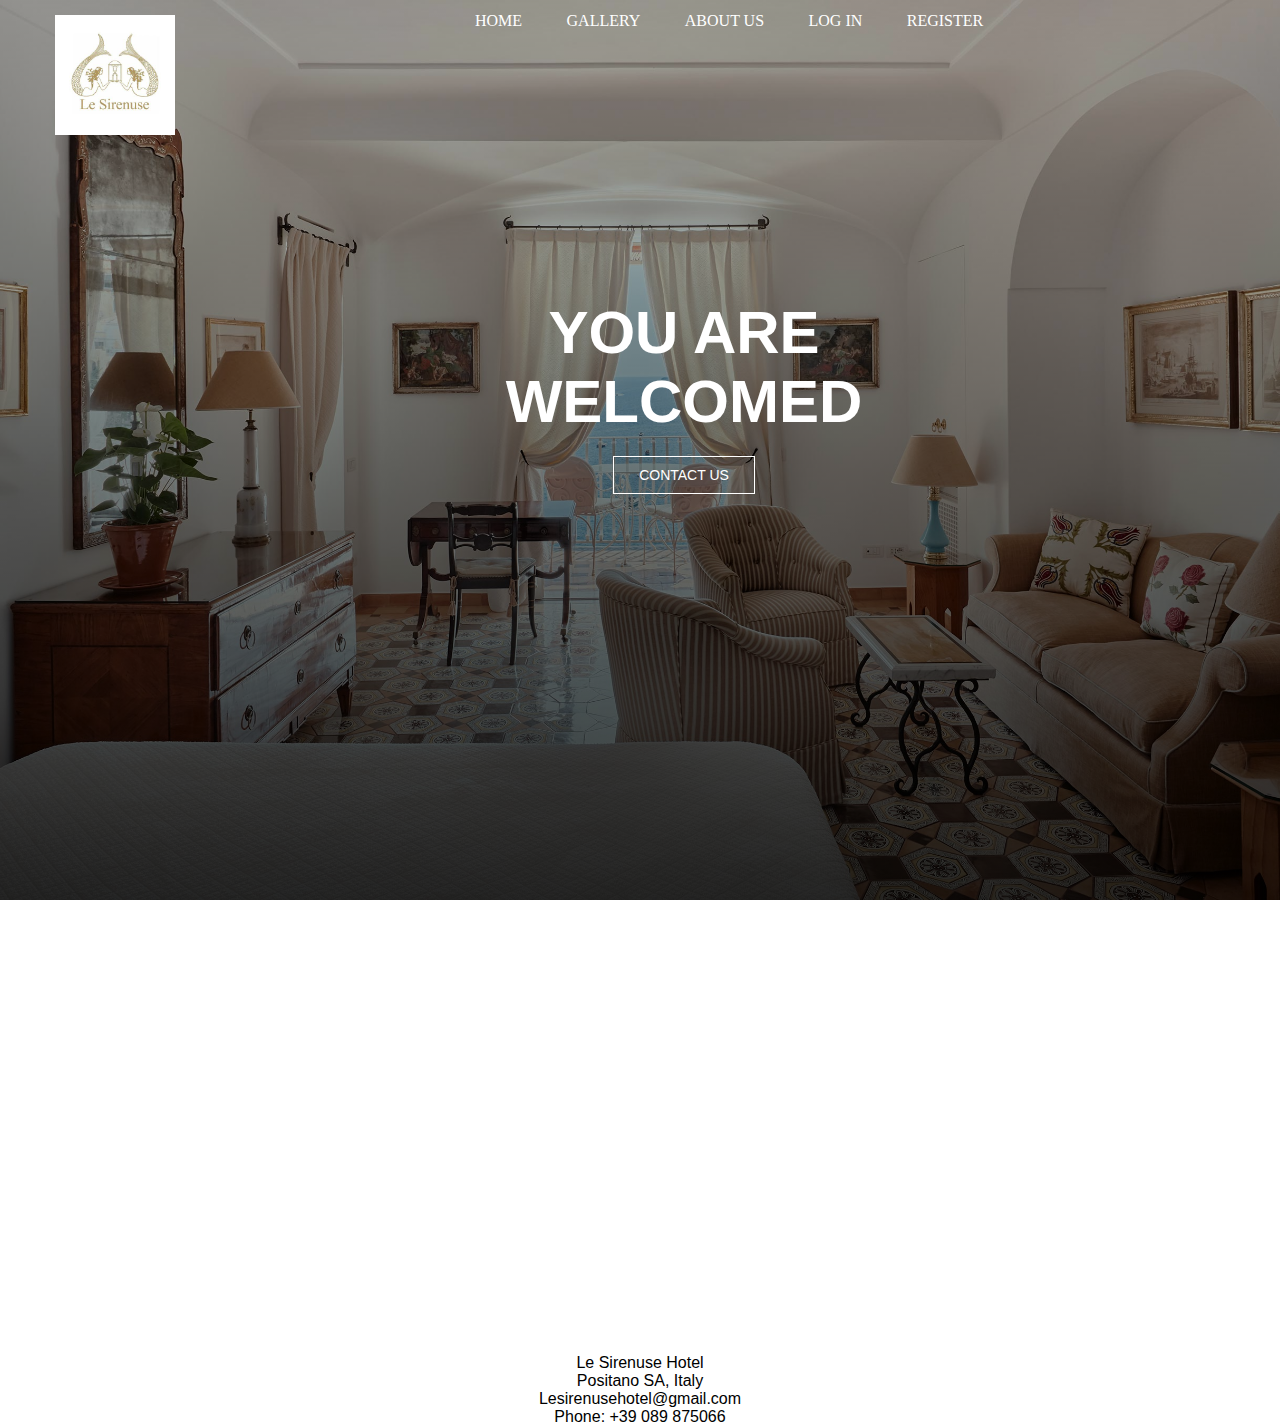
==== Le Sirenuse Hotel/index.html @ cdd6915c "changes" ====
<!DOCTYPE html>
<html>
<head>
	<title>Home Page</title>
	<link rel="stylesheet" type="text/css" href="css/style.css">
</head>
<body>     
<header>
    <div class="wrapper">
        <div class="logo">
            <img src="images/logo.png" alt="">
        </div>
        
<ul class="nav-area">
<li><a href="#">Home</a></li>
<li><a href="gallery.html">Gallery</a></li>
<li><a href="aboutus.html">About us</a></li>
<li><a href="login.html">Log in</a></li>
<li><a href="register.html">Register</a></li>
</ul>
</div>

<div class="welcome-text">
        <h1>

        	You Are Welcomed
		</h1>
        <p style="text-align:top;"><a href="contact.html">Contact US</a></p>
    </div>
</header>
<p> <iframe src="https://www.google.com/maps/embed?pb=!1m14!1m8!1m3!1d12112.1836016026!2d14.4875927!3d40.6288697!3m2!1i1024!2i768!4f13.1!3m3!1m2!1s0x0%3A0xa86b9262929ea12!2sLe%20Sirenuse!5e0!3m2!1sen!2snp!4v1628563063760!5m2!1sen!2snp" width="1400" height="450" style="border:0;" allowfullscreen="" loading="lazy"></iframe></p>
<footer>
            <p align="center" fontsize="10">Le Sirenuse Hotel</p>
            <p align="center">Positano SA, Italy</p>
            <p align="center">Lesirenusehotel@gmail.com</p>
            <p align="center">Phone: +39 089 875066</p>
        </footer>



</body>
</html>
---- Le Sirenuse Hotel/css/style.css ----
*{
    margin: 0;
    padding: 0;
}
body{
    font-family: 'Lato', sans-serif;
    height: 100%;
}
.wrapper{
    width: 1170px;
    margin: auto;
}
header{
    background: linear-gradient(rgba(0,0,0,0.2),rgba(0,0,0,0.8)),url("../images/d.jpg");
    height: 100vh;
    background-repeat: no-repeat;
    -webkit-background-size: cover;
    background-size: cover;
    background-position: center center;
    position: relative;
}
.nav-area{
    display: flex;
    flex-direction: column;
    line-height: 2.60;
    margin-top: -2px;
    float: top right;
    display: inline;
    list-style: none;
    margin-top: 30px;
}
.nav-area li{
    display: inline-block;
}
.nav-area li a {
color: #fff;
text-decoration: none;
padding: 5px 20px;
font-family: poppins;
font-size: 16px;
text-transform: uppercase;
}
.nav-area li a:hover{
    background: #fff;
    color: #333;
}

.logo{
    float: left;
}
.logo img{
    width: 30%;
    padding: 15px 0;
}
.welcome-text{
    position: absolute;
    width: 600px;
    height: 300px;
    margin: 20% 30%;
    text-align: center;
}
.welcome-text h1{
    text-align: center;
    color: #fff;
    text-transform: uppercase;
    font-size: 60px;
}
.welcome-text a{
    border: 1px solid #fff;
    padding: 10px 25px;
    text-decoration: none;
    text-transform: uppercase;
    font-size: 14px;
    margin-top: 20px;
    display: inline-block;
    color: #fff;
}
.welcome-text a:hover{
    background: #fff;
    color: #333;
}

/*resposive*/

@media (max-width:600px){
    .wrapper {
width: 100%;
}
.logo {
float: none;
width: 50%;
text-align: center;
margin: auto;
}
img {
width: 100%;
height: 100%;
}
.nav-area {
float: none;
margin-top: 0;
}
    .nav-area li a {
padding: 5px;
font-size: 11px;
}
.nav-area {
text-align: center;
}
    .welcome-text {
width: 100%;
height: auto;
margin: 30% 0;
}
    .welcome-text h1 {
font-size: 30px;
}h1{
    color: white;
    text-align: center;
    padding: 10px;
}
.gallery{
    float: left;
    width: 23%;
    margin: 10px;
    border: 2px solid white;
}
.gallery:hover{
    border: 2px solid black;
}
img{
    width: 100%;
    height: auto;
}
.des{
    padding: 25px;
    text-align: center;
    background-color: #18cebd;
}
}
.container {
    max-width: 1200px;
    margin: 0 auto;
    padding: 20px;
  }
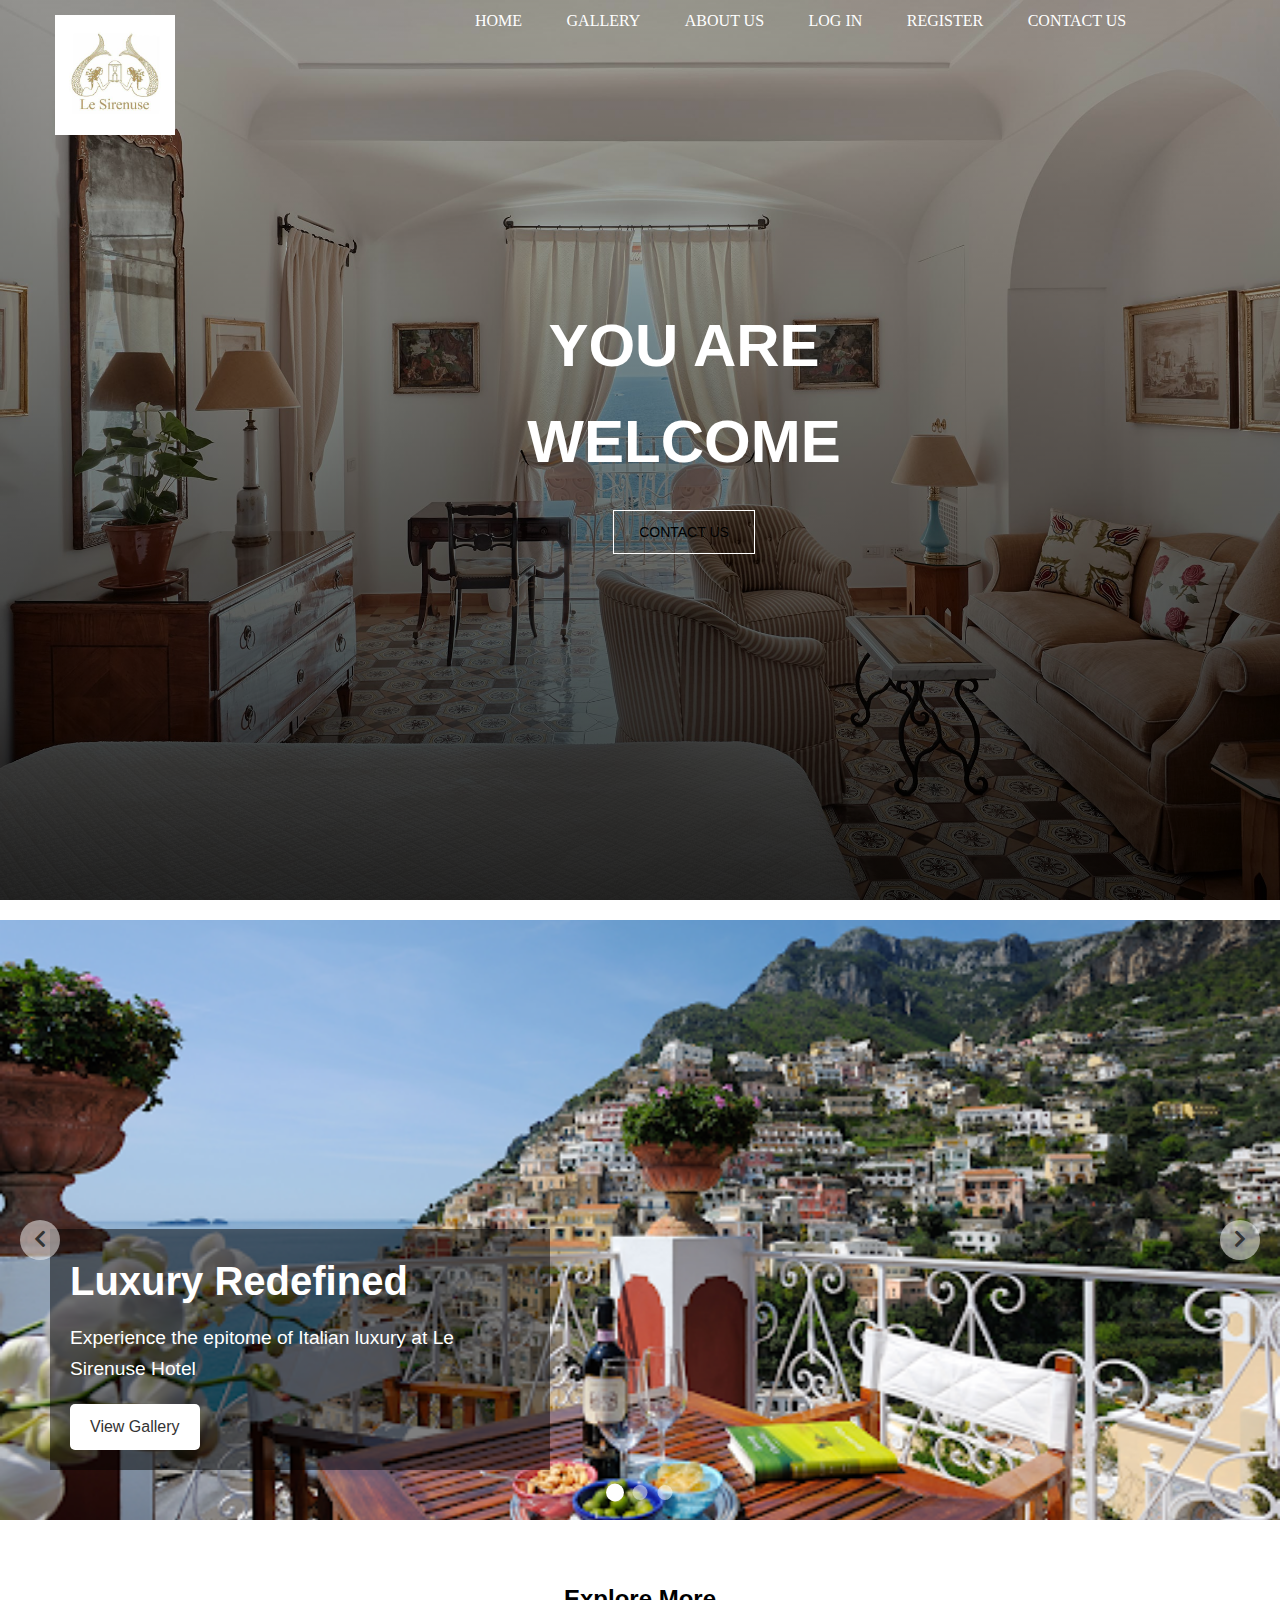
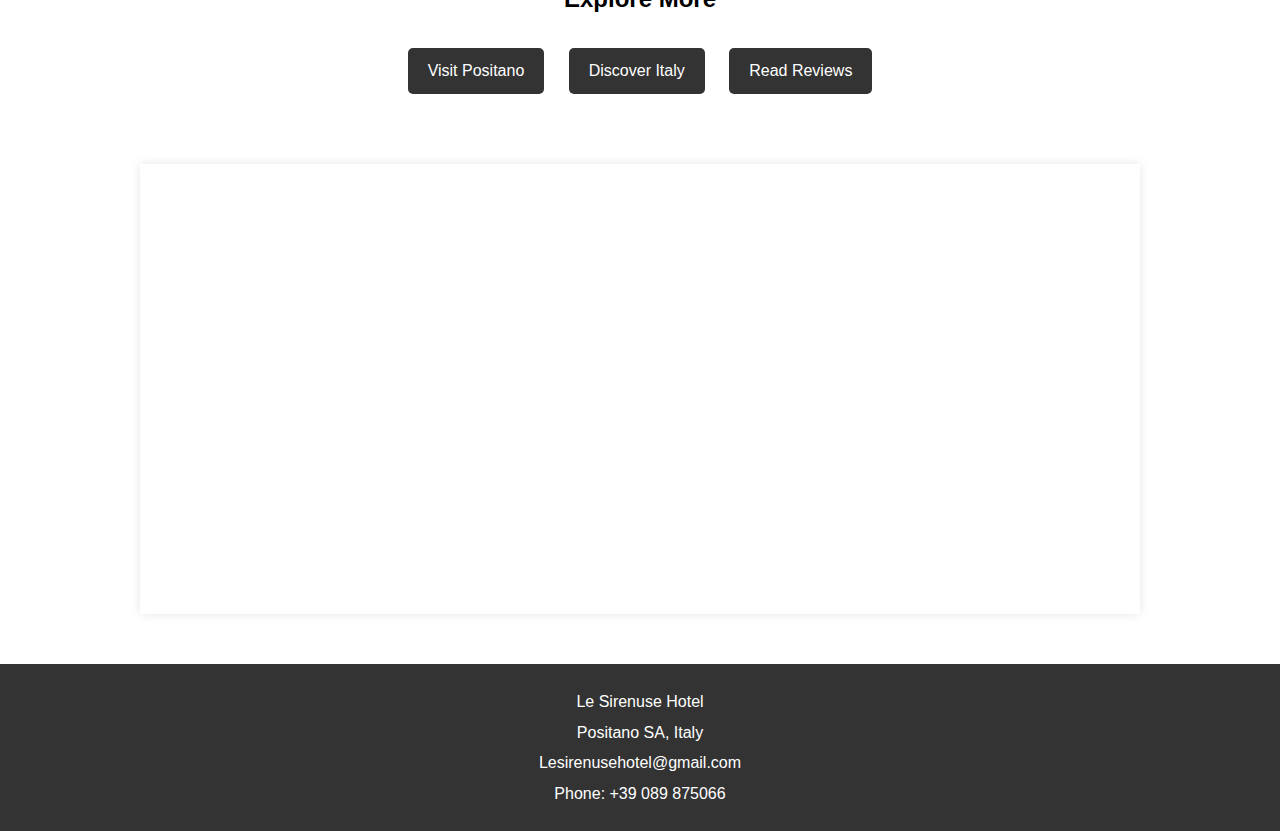
==== commit 957325a3: "final updates" ====
--- a/Le Sirenuse Hotel/index.html
+++ b/Le Sirenuse Hotel/index.html
@@ -3,6 +3,7 @@
 <head>
 	<title>Home Page</title>
 	<link rel="stylesheet" type="text/css" href="css/style.css">
+	<link rel="stylesheet" href="https://cdnjs.cloudflare.com/ajax/libs/font-awesome/5.15.3/css/all.min.css">
 </head>
 <body>     
 <header>
@@ -11,32 +12,131 @@
             <img src="images/logo.png" alt="">
         </div>
         
-<ul class="nav-area">
-<li><a href="#">Home</a></li>
-<li><a href="gallery.html">Gallery</a></li>
-<li><a href="aboutus.html">About us</a></li>
-<li><a href="login.html">Log in</a></li>
-<li><a href="register.html">Register</a></li>
-</ul>
+        <ul class="nav-area">
+            <li><a href="#">Home</a></li>
+            <li><a href="gallery.html">Gallery</a></li>
+            <li><a href="aboutus.html">About us</a></li>
+            <li><a href="login.html">Log in</a></li>
+            <li><a href="register.html">Register</a></li>
+            <li><a href="contact.html">Contact Us</a></li>
+        </ul>
+    </div>
+
+
+<div class="welcome-text">
+    <h1>You Are Welcome</h1>
+    <p><a href="contact.html">Contact US</a></p>
+</div>
+</header>
+
+<div class="slider">
+    <div class="slide active">
+        <img src="images/a.jpg" alt="Hotel Exterior">
+        <div class="slide-content">
+            <h2>Luxury Redefined</h2>
+            <p>Experience the epitome of Italian luxury at Le Sirenuse Hotel</p>
+            <a href="gallery.html">View Gallery</a>
+        </div>
+    </div>
+    <div class="slide">
+        <img src="images/d.jpg" alt="Luxury Room">
+        <div class="slide-content">
+            <h2>Elegant Accommodations</h2>
+            <p>Our rooms offer breathtaking views and unparalleled comfort</p>
+            <a href="aboutus.html">Learn More</a>
+        </div>
+    </div>
+    <div class="slide">
+        <img src="images/s.jpg" alt="Swimming Pool">
+        <div class="slide-content">
+            <h2>Unforgettable Experiences</h2>
+            <p>Create lasting memories in our world-class facilities</p>
+            <a href="contact.html">Book Now</a>
+        </div>
+    </div>
+    
+    <div class="slider-controls">
+        <button class="prev-slide"><i class="fas fa-chevron-left"></i></button>
+        <button class="next-slide"><i class="fas fa-chevron-right"></i></button>
+    </div>
+    
+    <div class="slider-nav">
+        <button class="active"></button>
+        <button></button>
+        <button></button>
+    </div>
 </div>
 
-<div class="welcome-text">
-        <h1>
-
-        	You Are Welcomed
-		</h1>
-        <p style="text-align:top;"><a href="contact.html">Contact US</a></p>
-    </div>
-</header>
-<p> <iframe src="https://www.google.com/maps/embed?pb=!1m14!1m8!1m3!1d12112.1836016026!2d14.4875927!3d40.6288697!3m2!1i1024!2i768!4f13.1!3m3!1m2!1s0x0%3A0xa86b9262929ea12!2sLe%20Sirenuse!5e0!3m2!1sen!2snp!4v1628563063760!5m2!1sen!2snp" width="1400" height="450" style="border:0;" allowfullscreen="" loading="lazy"></iframe></p>
-<footer>
-            <p align="center" fontsize="10">Le Sirenuse Hotel</p>
-            <p align="center">Positano SA, Italy</p>
-            <p align="center">Lesirenusehotel@gmail.com</p>
-            <p align="center">Phone: +39 089 875066</p>
-        </footer>
+<div class="external-links">
+    <h2>Explore More</h2>
+    <a href="https://www.positano.com" target="_blank">Visit Positano</a>
+    <a href="https://www.italia.it/en" target="_blank">Discover Italy</a>
+    <a href="https://www.tripadvisor.com/Hotel_Review-g194862-d195202-Reviews-Le_Sirenuse-Positano_Amalfi_Coast_Campania.html" target="_blank">Read Reviews</a>
+</div>
 
 
+<div class="map-container">
+    <iframe src="https://www.google.com/maps/embed?pb=!1m14!1m8!1m3!1d12112.1836016026!2d14.4875927!3d40.6288697!3m2!1i1024!2i768!4f13.1!3m3!1m2!1s0x0%3A0xa86b9262929ea12!2sLe%20Sirenuse!5e0!3m2!1sen!2snp!4v1628563063760!5m2!1sen!2snp" width="1000" height="450" allowfullscreen="" loading="lazy"></iframe>
+</div>
+
+<footer>
+    <p>Le Sirenuse Hotel</p>
+    <p>Positano SA, Italy</p>
+    <p>Lesirenusehotel@gmail.com</p>
+    <p>Phone: ‪+39 089 875066‬</p>
+</footer>
+
+<script>
+    let currentSlide = 0;
+    const slides = document.querySelectorAll('.slide');
+    const buttons = document.querySelectorAll('.slider-nav button');
+    const prevButton = document.querySelector('.prev-slide');
+    const nextButton = document.querySelector('.next-slide');
+
+    function showSlide(index) {
+        slides.forEach(slide => slide.classList.remove('active'));
+        buttons.forEach(button => button.classList.remove('active'));
+        
+        slides[index].classList.add('active');
+        buttons[index].classList.add('active');
+    }
+
+    function nextSlide() {
+        currentSlide = (currentSlide + 1) % slides.length;
+        showSlide(currentSlide);
+    }
+
+    function prevSlide() {
+        currentSlide = (currentSlide - 1 + slides.length) % slides.length;
+        showSlide(currentSlide);
+    }
+
+    // Change slide every 5 seconds
+    let slideInterval = setInterval(nextSlide, 5000);
+
+    // Add click handlers for navigation buttons
+    buttons.forEach((button, index) => {
+        button.addEventListener('click', () => {
+            currentSlide = index;
+            showSlide(currentSlide);
+            clearInterval(slideInterval);
+            slideInterval = setInterval(nextSlide, 5000);
+        });
+    });
+
+    // Add click handlers for prev/next buttons
+    prevButton.addEventListener('click', () => {
+        prevSlide();
+        clearInterval(slideInterval);
+        slideInterval = setInterval(nextSlide, 5000);
+    });
+
+    nextButton.addEventListener('click', () => {
+        nextSlide();
+        clearInterval(slideInterval);
+        slideInterval = setInterval(nextSlide, 5000);
+    });
+</script>
 
 </body>
-</html>
+</html>--- a/Le Sirenuse Hotel/css/style.css
+++ b/Le Sirenuse Hotel/css/style.css
@@ -1,10 +1,13 @@
+/* Global Styles */
 *{
     margin: 0;
     padding: 0;
+    box-sizing: border-box;
 }
 body{
     font-family: 'Lato', sans-serif;
     height: 100%;
+    line-height: 1.6;
 }
 .wrapper{
     width: 1170px;
@@ -73,15 +76,246 @@
     font-size: 14px;
     margin-top: 20px;
     display: inline-block;
-    color: #fff;
+    color: #000000;
 }
 .welcome-text a:hover{
     background: #fff;
     color: #333;
 }
 
-/*resposive*/
-
+/* Slider Styles */
+.slider {
+    width: 100%;
+    height: 600px;
+    position: relative;
+    overflow: hidden;
+    margin-top: 20px;
+}
+
+.slide {
+    position: absolute;
+    width: 100%;
+    height: 100%;
+    opacity: 0;
+    transition: opacity 1s ease-in-out;
+}
+
+.slide.active {
+    opacity: 1;
+}
+
+.slide img {
+    width: 100%;
+    height: 100%;
+    object-fit: cover;
+}
+
+.slide-content {
+    position: absolute;
+    bottom: 50px;
+    left: 50px;
+    color: white;
+    background: rgba(0,0,0,0.5);
+    padding: 20px;
+    max-width: 500px;
+}
+
+.slide-content h2 {
+    font-size: 2.5em;
+    margin-bottom: 10px;
+}
+
+.slide-content p {
+    font-size: 1.2em;
+    margin-bottom: 20px;
+}
+
+.slide-content a {
+    display: inline-block;
+    padding: 10px 20px;
+    background: #fff;
+    color: #333;
+    text-decoration: none;
+    border-radius: 5px;
+    transition: all 0.3s ease;
+}
+
+.slide-content a:hover {
+    background: #333;
+    color: #fff;
+}
+
+.slider-nav {
+    position: absolute;
+    bottom: 20px;
+    left: 50%;
+    transform: translateX(-50%);
+    display: flex;
+    gap: 10px;
+    z-index: 10;
+}
+
+.slider-nav button {
+    width: 15px;
+    height: 15px;
+    border-radius: 50%;
+    border: none;
+    background: rgba(255,255,255,0.5);
+    cursor: pointer;
+    transition: all 0.3s ease;
+}
+
+.slider-nav button.active {
+    background: white;
+    transform: scale(1.2);
+}
+
+.slider-controls {
+    position: absolute;
+    top: 50%;
+    width: 100%;
+    display: flex;
+    justify-content: space-between;
+    padding: 0 20px;
+    z-index: 10;
+}
+
+.slider-controls button {
+    background: rgba(255,255,255,0.5);
+    border: none;
+    width: 40px;
+    height: 40px;
+    border-radius: 50%;
+    cursor: pointer;
+    color: #333;
+    font-size: 1.2em;
+    transition: all 0.3s ease;
+}
+
+.slider-controls button:hover {
+    background: white;
+}
+
+/* External Links Section */
+.external-links {
+    margin: 40px auto;
+    max-width: 1200px;
+    padding: 20px;
+    text-align: center;
+}
+
+.external-links h2 {
+    margin-bottom: 20px;
+}
+
+.external-links a {
+    display: inline-block;
+    margin: 10px;
+    padding: 10px 20px;
+    background: #333;
+    color: white;
+    text-decoration: none;
+    border-radius: 5px;
+    transition: all 0.3s ease;
+}
+
+.external-links a:hover {
+    background: #555;
+}
+
+/* Gallery Styles */
+.gallery-container {
+    display: flex;
+    flex-wrap: wrap;
+    justify-content: center;
+    gap: 20px;
+    padding: 20px;
+}
+
+.gallery{
+    float: left;
+    width: 23%;
+    margin: 10px;
+    border: 2px solid white;
+}
+.gallery:hover{
+    border: 2px solid black;
+}
+.gallery img{
+    width: 100%;
+    height: auto;
+}
+.des{
+    padding: 25px;
+    text-align: center;
+    background-color: #18cebd;
+}
+
+/* Contact Form Styles */
+.contact-form {
+    max-width: 600px;
+    margin: 50px auto;
+    padding: 20px;
+    background: #f9f9f9;
+    border-radius: 5px;
+}
+
+.input_field {
+    margin-bottom: 15px;
+}
+
+.input_field input,
+.input_field textarea {
+    width: 100%;
+    padding: 10px;
+    border: 1px solid #ddd;
+    border-radius: 4px;
+}
+
+.btn input[type="submit"] {
+    background: #333;
+    color: white;
+    padding: 10px 20px;
+    border: none;
+    border-radius: 4px;
+    cursor: pointer;
+}
+
+.btn input[type="submit"]:hover {
+    background: #555;
+}
+
+/* Login and Register Forms */
+.auth-form {
+    max-width: 400px;
+    margin: 50px auto;
+    padding: 20px;
+    background: #f9f9f9;
+    border-radius: 5px;
+}
+
+.auth-form input {
+    width: 100%;
+    padding: 10px;
+    margin-bottom: 15px;
+    border: 1px solid #ddd;
+    border-radius: 4px;
+}
+
+/* Footer */
+footer {
+    background-color: #333;
+    color: white;
+    padding: 20px;
+    text-align: center;
+    margin-top: 50px;
+}
+
+footer p {
+    margin: 5px 0;
+}
+
+/* Responsive Design */
 @media (max-width:600px){
     .wrapper {
 width: 100%;
@@ -99,6 +333,7 @@
 .nav-area {
 float: none;
 margin-top: 0;
+text-align: center;
 }
     .nav-area li a {
 padding: 5px;
@@ -119,23 +354,22 @@
     text-align: center;
     padding: 10px;
 }
-.gallery{
-    float: left;
-    width: 23%;
-    margin: 10px;
-    border: 2px solid white;
-}
-.gallery:hover{
-    border: 2px solid black;
-}
-img{
-    width: 100%;
-    height: auto;
-}
-.des{
-    padding: 25px;
-    text-align: center;
-    background-color: #18cebd;
+.gallery {
+    width: 100%;
+}
+
+.slide-content {
+    left: 20px;
+    right: 20px;
+    max-width: none;
+}
+
+.slide-content h2 {
+    font-size: 1.8em;
+}
+
+.slide-content p {
+    font-size: 1em;
 }
 }
 .container {
@@ -143,4 +377,17 @@
     margin: 0 auto;
     padding: 20px;
   }
-  +
+/* Map Styles */
+.map-container {
+    display: flex;
+    justify-content: center;
+    margin: 40px 0;
+    padding: 0 20px;
+}
+
+.map-container iframe {
+    max-width: 100%;
+    border: none;
+    box-shadow: 0 0 10px rgba(0,0,0,0.1);
+}